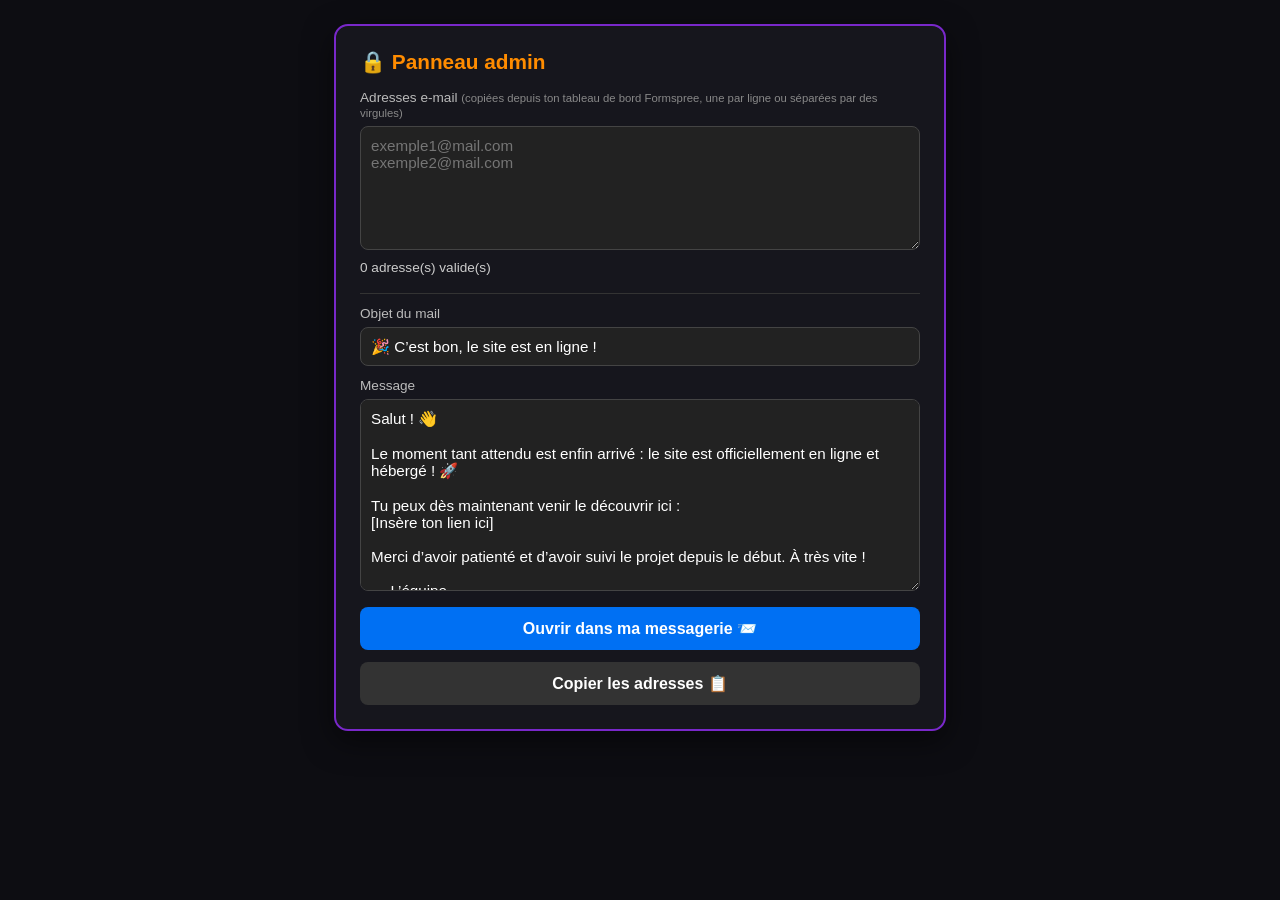
==== admin.html @ 82340db7 "Add files via upload" ====
<!DOCTYPE html>
<html lang="fr">
<head>
<meta charset="UTF-8">
<meta name="viewport" content="width=device-width, initial-scale=1">
<meta name="robots" content="noindex, nofollow">
<title>Admin</title>
<link rel="stylesheet" href="admin.css">
</head>
<body>
  <main class="carte">
    <h1>🔒 Panneau admin</h1>

    <label for="adresses">Adresses e-mail <small>(copiées depuis ton tableau de bord Formspree, une par ligne ou séparées par des virgules)</small></label>
    <textarea id="adresses" rows="6" placeholder="exemple1@mail.com&#10;exemple2@mail.com"></textarea>
    <div class="compteur"><span id="compte">0</span> adresse(s) valide(s)</div>

    <hr>

    <label for="objet">Objet du mail</label>
    <input type="text" id="objet" value="🎉 C’est bon, le site est en ligne !">

    <label for="message">Message</label>
    <textarea id="message" rows="10">Salut ! 👋

Le moment tant attendu est enfin arrivé : le site est officiellement en ligne et hébergé ! 🚀

Tu peux dès maintenant venir le découvrir ici :
[Insère ton lien ici]

Merci d’avoir patienté et d’avoir suivi le projet depuis le début. À très vite !

— L’équipe</textarea>

    <button id="envoyer" class="bleu">Ouvrir dans ma messagerie 📨</button>
    <button id="copier">Copier les adresses 📋</button>
    <div id="info" class="info" hidden></div>
  </main>
  <script src="admin.js"></script>
</body>
</html>
---- admin.css ----
body {
  margin: 0; min-height: 100vh;
  display: flex; align-items: flex-start; justify-content: center;
  padding: 24px 16px; box-sizing: border-box;
  background: #0d0d12; color: #fff;
  font-family: "Helvetica Neue", Arial, sans-serif;
}
.carte {
  width: 100%; max-width: 560px;
  background: #16161d; border: 2px solid #7928ca; border-radius: 14px;
  padding: 24px; box-shadow: 0 10px 30px rgba(0,0,0,.5);
}
h1 { margin: 0 0 16px; font-size: 1.3rem; color: #ff8c00; }
label { display: block; margin: 12px 0 6px; font-size: .85rem; color: #bbb; }
label small { color: #888; }
textarea, input {
  width: 100%; box-sizing: border-box; padding: 10px;
  background: #222; border: 1px solid #444; border-radius: 8px;
  color: #fff; font-size: .95rem; font-family: inherit;
}
textarea { resize: vertical; }
.compteur { margin-top: 6px; font-size: .85rem; color: #ccc; }
hr { border: 0; border-top: 1px solid #333; margin: 18px 0 6px; }
button {
  display: block; width: 100%; margin-top: 12px; padding: 12px;
  border: 0; border-radius: 8px; background: #333; color: #fff;
  font-weight: 700; font-size: 1rem; cursor: pointer;
}
button:hover { filter: brightness(1.2); }
button.bleu { background: #0070f3; }
.info { margin-top: 12px; font-size: .85rem; color: #ffd27a; line-height: 1.4; }
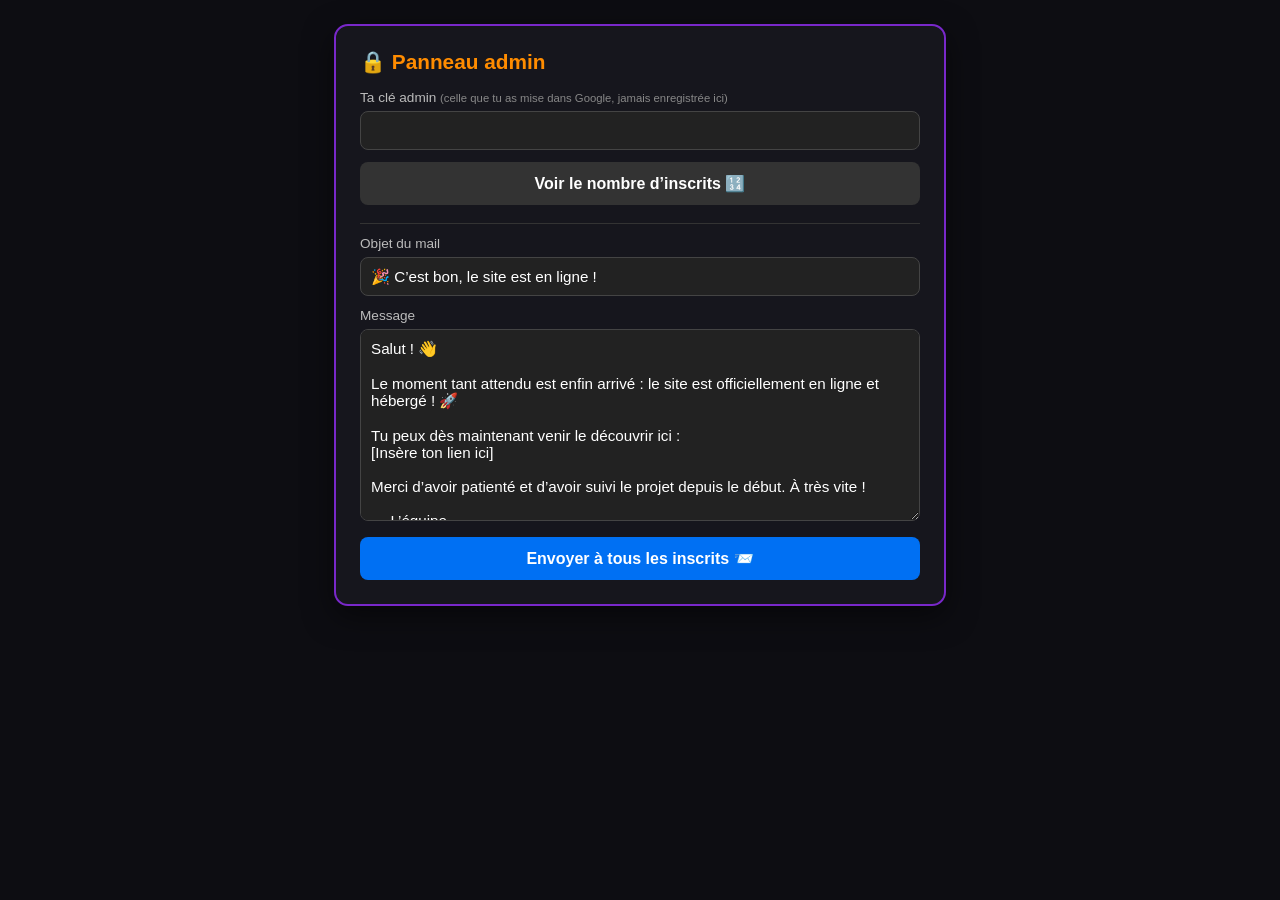
==== commit 99fbb207: "Add files via upload" ====
--- a/admin.html
+++ b/admin.html
@@ -11,9 +11,9 @@
   <main class="carte">
     <h1>🔒 Panneau admin</h1>
 
-    <label for="adresses">Adresses e-mail <small>(copiées depuis ton tableau de bord Formspree, une par ligne ou séparées par des virgules)</small></label>
-    <textarea id="adresses" rows="6" placeholder="exemple1@mail.com&#10;exemple2@mail.com"></textarea>
-    <div class="compteur"><span id="compte">0</span> adresse(s) valide(s)</div>
+    <label for="cle">Ta clé admin <small>(celle que tu as mise dans Google, jamais enregistrée ici)</small></label>
+    <input type="password" id="cle" autocomplete="off">
+    <button id="compter">Voir le nombre d’inscrits 🔢</button>
 
     <hr>
 
@@ -30,12 +30,14 @@
 
 Merci d’avoir patienté et d’avoir suivi le projet depuis le début. À très vite !
 
-— L’équipe</textarea>
+— L’équipe
 
-    <button id="envoyer" class="bleu">Ouvrir dans ma messagerie 📨</button>
-    <button id="copier">Copier les adresses 📋</button>
+(Tu reçois ce mail car tu t’es inscrit(e) sur la page d’attente. Réponds « stop » pour ne plus rien recevoir.)</textarea>
+
+    <button id="envoyer" class="bleu">Envoyer à tous les inscrits 📨</button>
     <div id="info" class="info" hidden></div>
   </main>
+  <script src="../js/config.js"></script>
   <script src="admin.js"></script>
 </body>
 </html>
